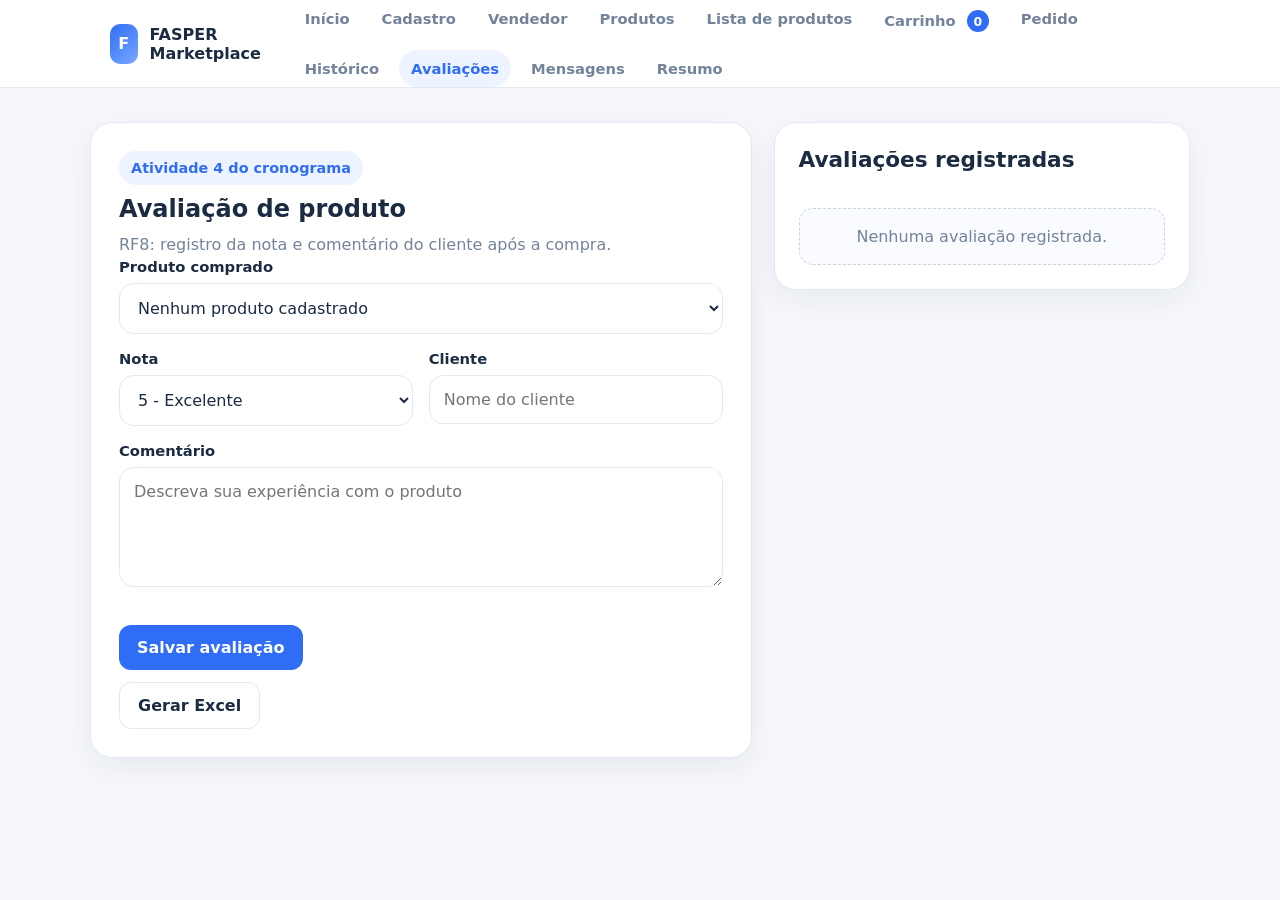
==== frontend/avaliacoes.html @ 56a72853 "Atividade 4" ====
<!DOCTYPE html>
<html lang="pt-BR">
<head>
  <meta charset="UTF-8">
  <meta name="viewport" content="width=device-width, initial-scale=1.0">
  <title>FASPER | Avaliações</title>
  <link rel="stylesheet" href="css/style.css">
</head>
<body>
  <!-- Atividade 4 do cronograma -->
  <header class="header">
    <div class="container header-inner">
      <div class="brand">
        <div class="logo">F</div>
        <h1>FASPER Marketplace</h1>
      </div>

      <nav class="nav">
        <a href="index.html">Início</a>
        <a href="cadastro.html">Cadastro</a>
        <a href="vendedor.html">Vendedor</a>
        <!-- Atividade 2 do cronograma -->
        <a href="produtos.html">Produtos</a>
        <!-- Atividade 2 do cronograma -->
        <a href="lista-produtos.html">Lista de produtos</a>
        <!-- Atividade 3 do cronograma -->
        <a href="carrinho.html">Carrinho <span class="cart-badge" data-cart-count>0</span></a>
        <!-- Atividade 3 do cronograma -->
        <a href="pedido.html">Pedido</a>
        <!-- Atividade 4 do cronograma -->
        <a href="historico.html">Histórico</a>
        <!-- Atividade 4 do cronograma -->
        <a class="active" href="avaliacoes.html">Avaliações</a>
        <!-- Atividade 4 do cronograma -->
        <a href="mensagens.html">Mensagens</a>
        <a href="resumo.html">Resumo</a>
      </nav>
    </div>
  </header>

  <main class="container page activity4-grid">
    <section class="box panel">
      <span class="tag-entrega">Atividade 4 do cronograma</span><h2>Avaliação de produto</h2><p>RF8: registro da nota e comentário do cliente após a compra.</p>
      <form id="avaliacaoForm" class="form-grid">
        <div class="field full"><label for="avaliacaoProduto">Produto comprado</label><select id="avaliacaoProduto" required></select></div>
        <div class="field"><label for="avaliacaoNota">Nota</label><select id="avaliacaoNota"><option value="5">5 - Excelente</option><option value="4">4 - Muito bom</option><option value="3">3 - Bom</option><option value="2">2 - Regular</option><option value="1">1 - Ruim</option></select></div>
        <div class="field"><label for="avaliacaoCliente">Cliente</label><input id="avaliacaoCliente" placeholder="Nome do cliente" required></div>
        <div class="field full"><label for="avaliacaoComentario">Comentário</label><textarea id="avaliacaoComentario" placeholder="Descreva sua experiência com o produto" required></textarea></div>
        <div class="actions"><button class="btn btn-primary" type="submit">Salvar avaliação</button><button class="btn btn-secondary" type="button" id="btnExportarAvaliacoes">Gerar Excel</button></div><div id="msgAvaliacao" class="msg"></div>
      </form>
    </section>
    <aside class="box activity4-side-panel"><h3>Avaliações registradas</h3><div id="listaAvaliacoes" class="activity4-list"></div></aside>
  </main>
  <script src="js/app.js"></script>
</body>
</html>
---- frontend/css/style.css ----
/* Estilos base das entregas 1 e 2 do cronograma */
* {
  box-sizing: border-box;
}

body {
  margin: 0;
  font-family: system-ui, -apple-system, "Segoe UI", sans-serif;
  background: #f5f7fb;
  color: #1b2b42;
}

a {
  text-decoration: none;
  color: inherit;
}

button,
input,
select,
textarea {
  font: inherit;
}

img {
  max-width: 100%;
  display: block;
}

.header {
  background: #ffffff;
  border-bottom: 1px solid #e3e9f2;
}

.container {
  max-width: 1100px;
  margin: 0 auto;
  padding: 0 20px;
}

.header-inner {
  min-height: 72px;
  display: flex;
  align-items: center;
  justify-content: space-between;
  gap: 16px;
}

.brand {
  display: flex;
  align-items: center;
  gap: 12px;
}

.logo {
  width: 40px;
  height: 40px;
  border-radius: 10px;
  background: linear-gradient(135deg, #2f6df6, #78a8ff);
  display: grid;
  place-items: center;
  color: #ffffff;
  font-weight: 800;
}

.brand h1 {
  margin: 0;
  font-size: 1rem;
}

.nav {
  display: flex;
  gap: 8px;
  flex-wrap: wrap;
}

.nav a {
  padding: 10px 12px;
  border-radius: 999px;
  color: #73839a;
  font-weight: 700;
  font-size: 0.92rem;
}

.nav a.active,
.nav a:hover {
  background: #edf3ff;
  color: #2f6df6;
}

.page {
  padding: 34px 0 42px;
}

.box {
  background: #ffffff;
  border: 1px solid #e3e9f2;
  border-radius: 22px;
  box-shadow: 0 10px 28px rgba(20, 35, 60, 0.06);
}

.hero,
.panel {
  padding: 28px;
}

.hero h2 {
  margin: 0 0 10px;
  font-size: 2rem;
  letter-spacing: -0.5px;
}

.hero p,
.panel p,
.helper-text {
  margin: 0;
  color: #73839a;
  line-height: 1.7;
}

.panel h2 {
  margin: 10px 0 8px;
  font-size: 1.5rem;
}

.actions {
  display: flex;
  gap: 12px;
  flex-wrap: wrap;
  margin-top: 22px;
}

.actions-tight {
  margin-top: 0;
}

.align-end {
  align-items: end;
}

.btn {
  border: none;
  border-radius: 12px;
  padding: 13px 18px;
  font-weight: 800;
  cursor: pointer;
  display: inline-flex;
  align-items: center;
  justify-content: center;
}

.btn-primary {
  background: #2f6df6;
  color: #ffffff;
}

.btn-secondary {
  background: #ffffff;
  color: #1b2b42;
  border: 1px solid #e3e9f2;
}

.form-grid,
.filters-grid {
  display: grid;
  grid-template-columns: repeat(2, 1fr);
  gap: 16px;
}

.field {
  display: flex;
  flex-direction: column;
  gap: 8px;
}

.field.full {
  grid-column: 1 / -1;
}

label {
  font-size: 0.92rem;
  font-weight: 700;
}

input,
select,
textarea {
  width: 100%;
  border: 1px solid #e3e9f2;
  background: #ffffff;
  border-radius: 14px;
  padding: 14px;
  outline: none;
  color: #1b2b42;
}

textarea {
  min-height: 120px;
  resize: vertical;
}

.summary {
  display: grid;
  gap: 12px;
}

.row {
  display: grid;
  grid-template-columns: 170px 1fr;
  gap: 12px;
  padding: 14px 16px;
  border: 1px solid #e3e9f2;
  border-radius: 14px;
  background: #fafcff;
}

.row strong {
  color: #73839a;
}

.status,
.tag-entrega {
  display: inline-flex;
  padding: 9px 12px;
  border-radius: 999px;
  font-weight: 800;
  font-size: 0.9rem;
}

.status {
  background: #edf8f1;
  color: #198754;
}

.tag-entrega {
  background: #edf3ff;
  color: #2f6df6;
}

.msg {
  margin-top: 14px;
  color: #198754;
  font-weight: 700;
  min-height: 20px;
}

.msg-error {
  color: #c62828;
}

.header-card {
  display: flex;
  justify-content: space-between;
  align-items: center;
  gap: 12px;
  flex-wrap: wrap;
  margin-bottom: 22px;
}

.preview-grid {
  display: grid;
  grid-template-columns: repeat(auto-fit, minmax(96px, 110px));
  gap: 10px;
}

.preview-card,
.product-card {
  border: 1px solid #e3e9f2;
  border-radius: 18px;
  overflow: hidden;
  background: #ffffff;
}

.preview-card {
  padding: 8px;
}

.preview-card img {
  width: 100%;
  height: 72px;
  object-fit: cover;
  border-radius: 12px;
}

.preview-card p {
  margin: 6px 0 0;
  font-size: 0.8rem;
  color: #73839a;
}

.product-grid {
  display: grid;
  grid-template-columns: repeat(auto-fit, minmax(240px, 1fr));
  gap: 16px;
  margin-top: 22px;
}

.product-card img {
  width: 100%;
  height: 220px;
  object-fit: cover;
  background: #eef2f9;
}

.product-body {
  padding: 16px;
  display: grid;
  gap: 10px;
}

.product-title {
  margin: 0;
  font-size: 1.08rem;
}

.product-meta,
.product-description {
  margin: 0;
  color: #73839a;
  line-height: 1,5;
}

.product-price {
  font-size: 1.15rem;
  font-weight: 800;
  color: #2f6df6;
}

.product-badges {
  display: flex;
  gap: 8px;
  flex-wrap: wrap;
}

.badge {
  display: inline-flex;
  align-items: center;
  border-radius: 999px;
  padding: 7px 10px;
  font-size: 0.82rem;
  font-weight: 700;
  background: #f2f6fc;
  color: #46607e;
}

.empty-state {
  margin-top: 22px;
  padding: 18px;
  border: 1px dashed #c9d4e3;
  border-radius: 14px;
  background: #f9fbff;
  color: #73839a;
  text-align: center;
}

.pagination-bar {
  display: flex;
  justify-content: center;
  align-items: center;
  gap: 12px;
  margin-top: 22px;
  flex-wrap: wrap;
}

.pagination-info {
  font-weight: 700;
  color: #46607e;
}

@media (max-width: 760px) {
  .header-inner {
    flex-direction: column;
    align-items: flex-start;
    padding: 14px 0;
  }

  .form-grid,
  .filters-grid,
  .row {
    grid-template-columns: 1fr;
  }

  .product-grid {
    grid-template-columns: 1fr;
  }
}


.page-store {
  display: grid;
  gap: 22px;
}

.store-hero {
  padding: 28px;
  display: flex;
  justify-content: space-between;
  gap: 20px;
  align-items: stretch;
  background: linear-gradient(135deg, #ffffff, #f5f8ff);
}

.store-hero-copy h2 {
  margin: 12px 0 8px;
  font-size: 2rem;
}

.store-hero-side {
  min-width: 240px;
  border-radius: 22px;
  background: linear-gradient(135deg, #1b2b42, #2f6df6);
  color: #ffffff;
  padding: 22px;
  display: flex;
  flex-direction: column;
  justify-content: center;
  gap: 8px;
}

.store-hero-side strong {
  font-size: 1.8rem;
}

.store-pill {
  display: inline-flex;
  width: fit-content;
  padding: 8px 12px;
  border-radius: 999px;
  background: rgba(255,255,255,0.14);
  font-size: 0.86rem;
  font-weight: 800;
}

.store-toolbar {
  padding: 22px;
}

.store-toolbar-grid {
  display: grid;
  grid-template-columns: 2fr 1fr 1fr 1fr 1fr auto;
  gap: 14px;
  align-items: end;
}

.toolbar-actions {
  margin-top: 0;
}

.store-showcase-section,
.table-section {
  padding: 24px;
}

.section-heading {
  display: flex;
  justify-content: space-between;
  align-items: center;
  gap: 16px;
  margin-bottom: 18px;
}

.section-heading h3 {
  margin: 0 0 6px;
  font-size: 1.35rem;
}

.store-grid {
  display: grid;
  grid-template-columns: repeat(auto-fit, minmax(260px, 1fr));
  gap: 22px;
}

.store-card {
  position: relative;
  border: 1px solid #e3e9f2;
  border-radius: 20px;
  overflow: hidden;
  background: #ffffff;
  box-shadow: 0 10px 24px rgba(20, 35, 60, 0.05);
}

.store-favorite {
  position: absolute;
  top: 14px;
  right: 14px;
  width: 42px;
  height: 42px;
  border-radius: 999px;
  border: none;
  background: rgba(255,255,255,0.92);
  font-size: 1.5rem;
  cursor: pointer;
  z-index: 2;
}

.store-image-wrap {
  height: 280px;
  background: #f2f4f8;
  display: grid;
  place-items: center;
  padding: 18px;
}

.store-image-wrap img {
  width: 100%;
  height: 100%;
  object-fit: contain;
}

.store-image-empty,
.modal-image-empty {
  color: #73839a;
  font-weight: 700;
}

.store-discount {
  background: #d8f04f;
  color: #152238;
  font-weight: 800;
  text-align: center;
  padding: 8px 12px;
}

.store-body {
  padding: 18px;
}

.store-body h4 {
  margin: 0 0 14px;
  font-size: 1.15rem;
  line-height: 1.35;
  min-height: 50px;
}

.store-stars {
  font-size: 1.6rem;
  letter-spacing: 1px;
  color: #2b2b2b;
}

.store-from {
  margin: 4px 0 0;
  color: #73839a;
}

.store-price {
  margin: 4px 0 14px;
  font-size: 1.9rem;
  font-weight: 900;
  color: #152238;
}

.store-meta-line {
  display: flex;
  justify-content: space-between;
  gap: 12px;
  color: #73839a;
  font-size: 0.92rem;
  margin-bottom: 16px;
}

.btn-full,
.btn-small {
  width: 100%;
}

.btn-small {
  padding: 10px 12px;
  font-size: 0.88rem;
}

.table-wrap {
  overflow: auto;
  border: 1px solid #e3e9f2;
  border-radius: 18px;
}

.product-table {
  width: 100%;
  border-collapse: collapse;
  min-width: 820px;
}

.product-table thead th {
  background: #51add8;
  color: #ffffff;
  text-align: left;
  padding: 14px 16px;
  font-size: 0.9rem;
}

.product-table tbody td {
  padding: 14px 16px;
  border-top: 1px solid #e8eef6;
  background: #ffffff;
}

.product-row-clickable {
  cursor: pointer;
}

.product-row-clickable:hover td {
  background: #f7fbff;
}

.table-empty {
  text-align: center;
  color: #73839a;
  font-weight: 700;
}

.modal-gallery[hidden] {
  display: none !important;
}

.modal-gallery {
  position: fixed;
  inset: 0;
  z-index: 50;
  display: grid;
  place-items: center;
  padding: 24px;
}

.modal-gallery-backdrop {
  position: absolute;
  inset: 0;
  background: rgba(15, 23, 42, 0.6);
}

.modal-gallery-card {
  position: relative;
  z-index: 2;
  width: min(980px, 100%);
  padding: 24px;
}

.modal-gallery-header {
  display: flex;
  justify-content: space-between;
  align-items: center;
  gap: 16px;
  margin-bottom: 18px;
}

.modal-gallery-header h3 {
  margin: 10px 0 0;
  font-size: 1.4rem;
}

.modal-image-main {
  min-height: 420px;
  border: 1px solid #e3e9f2;
  border-radius: 18px;
  background: #f4f7fb;
  display: grid;
  place-items: center;
  padding: 18px;
}

.modal-image-main img {
  max-width: 100%;
  max-height: 380px;
  object-fit: contain;
}

.modal-thumbs {
  display: flex;
  flex-wrap: wrap;
  gap: 10px;
  margin-top: 16px;
}

.thumb-button {
  width: 84px;
  height: 84px;
  border: 2px solid transparent;
  border-radius: 14px;
  background: #ffffff;
  padding: 6px;
  cursor: pointer;
  display: inline-flex;
  align-items: center;
  justify-content: center;
  flex: 0 0 auto;
}

.thumb-button.active {
  border-color: #2f6df6;
}

.thumb-button img {
  width: 68px;
  height: 68px;
  object-fit: cover;
  border-radius: 8px;
}

/* Atividade 2 do cronograma: tabela final de produtos */
.page-store-final {
  display: grid;
  gap: 22px;
}

.table-section-final {
  padding: 24px;
}

.section-heading-final {
  margin-bottom: 18px;
}

.section-heading-final h2 {
  margin: 12px 0 8px;
  font-size: 2rem;
}

.filters-row-final {
  display: grid;
  grid-template-columns: minmax(280px, 1.5fr) minmax(150px, 0.8fr) minmax(170px, 0.9fr) auto;
  gap: 14px;
  align-items: end;
  margin-bottom: 18px;
}

.field-search-final input,
.field-small-final input,
.field-small-final select {
  height: 48px;
  padding: 12px 14px;
}

.filters-actions-final {
  display: flex;
  gap: 10px;
  align-items: end;
  flex-wrap: wrap;
}

.table-wrap-final {
  overflow-x: auto;
}

.product-table-final th,
.product-table-final td {
  white-space: nowrap;
}


.table-actions-wrap {
  display: flex;
  flex-direction: column;
  gap: 10px;
  min-width: 180px;
}

.table-actions-wrap .btn-small {
  width: 100%;
  min-width: 0;
}

.product-table-final th:last-child,
.product-table-final td:last-child {
  width: 220px;
}

.product-name-cell {
  min-width: 180px;
}

.product-name-cell strong {
  font-size: 1rem;
}

.photo-thumb-button {
  width: 58px;
  height: 58px;
  border: 1px solid #d8e1f0;
  border-radius: 14px;
  background: #ffffff;
  padding: 0;
  display: inline-flex;
  align-items: center;
  justify-content: center;
  overflow: hidden;
  cursor: pointer;
}

.table-photo-thumb {
  width: 100%;
  height: 100%;
  object-fit: cover;
}

.table-photo-empty {
  font-size: 0.72rem;
  color: #73839a;
  font-weight: 700;
  padding: 6px;
  text-align: center;
}

.btn-small {
  padding: 11px 14px;
  border-radius: 12px;
  font-size: 0.92rem;
}

.table-empty {
  text-align: center;
  color: #73839a;
  padding: 24px;
}

@media (max-width: 980px) {
  .filters-row-final {
    grid-template-columns: 1fr 1fr;
  }
}

@media (max-width: 680px) {
  .section-heading-final {
    flex-direction: column;
    align-items: flex-start;
  }

  .filters-row-final {
    grid-template-columns: 1fr;
  }
}

.selected-files {
  display: grid;
  gap: 8px;
  margin-top: 12px;
}

.selected-file-item {
  display: flex;
  align-items: center;
  justify-content: space-between;
  gap: 12px;
  padding: 10px 12px;
  border: 1px solid #e3e9f2;
  border-radius: 12px;
  background: #fafcff;
}

.selected-file-item span {
  color: #46607e;
  font-size: 0.92rem;
  word-break: break-word;
}

.btn-remove-file {
  border: 1px solid #e3e9f2;
  background: #ffffff;
  color: #c62828;
  border-radius: 10px;
  padding: 8px 10px;
  font-weight: 700;
  cursor: pointer;
}

/* Atividade 3 do cronograma: layout do carrinho */
.cart-page-grid {
  display: grid;
  grid-template-columns: minmax(0, 1.8fr) minmax(280px, 0.8fr);
  gap: 22px;
  align-items: start;
}

.cart-product-cell {
  display: flex;
  align-items: center;
  gap: 12px;
  min-width: 260px;
}

.cart-thumb {
  width: 58px;
  height: 58px;
  min-width: 58px;
  border: 1px solid #d8e1f0;
  border-radius: 14px;
  object-fit: cover;
  background: #ffffff;
}

.cart-thumb-empty {
  display: inline-flex;
  align-items: center;
  justify-content: center;
  font-size: 0.72rem;
  color: #73839a;
  font-weight: 700;
  padding: 6px;
  text-align: center;
}

.cart-id {
  margin-top: 4px;
  font-size: 0.82rem;
  color: #73839a;
  word-break: break-word;
}

.cart-qty-input {
  width: 92px;
  min-width: 92px;
  height: 58px;
  padding: 10px 14px;
}

.cart-totals-inline {
  display: flex;
  gap: 12px;
  flex-wrap: wrap;
  margin-top: 18px;
}

.cart-total-card {
  min-width: 180px;
  padding: 14px 16px;
  border: 1px solid #e3e9f2;
  border-radius: 14px;
  background: #fafcff;
  display: grid;
  gap: 6px;
}

.cart-total-card strong {
  color: #1b2b42;
}

.cart-summary-panel {
  padding: 24px;
}

.cart-summary-panel h3 {
  margin: 12px 0 8px;
  font-size: 1.4rem;
}

.cart-summary-lines {
  display: grid;
  gap: 12px;
  margin-top: 18px;
}

.cart-summary-lines div {
  display: flex;
  justify-content: space-between;
  gap: 12px;
  padding: 14px 16px;
  border: 1px solid #e3e9f2;
  border-radius: 14px;
  background: #fafcff;
}

.actions-column {
  flex-direction: column;
}

.cart-badge {
  display: inline-flex;
  align-items: center;
  justify-content: center;
  min-width: 22px;
  height: 22px;
  padding: 0 6px;
  margin-left: 6px;
  border-radius: 999px;
  background: #2f6df6;
  color: #ffffff;
  font-size: 0.78rem;
  font-weight: 800;
}

.btn-disabled {
  opacity: 0.6;
  pointer-events: none;
}

@media (max-width: 980px) {
  /* Atividade 3 do cronograma: layout do carrinho */
.cart-page-grid {
    grid-template-columns: 1fr;
  }
}

/* Atividade 4 do cronograma: RF7 Mensagens, RF8 Avaliação de produto e RF9 Histórico de compras */
.activity4-grid,
.order-grid {
  display: grid;
  grid-template-columns: minmax(0, 1.35fr) minmax(300px, 0.85fr);
  gap: 22px;
  align-items: start;
}

.activity4-side-panel,
.order-summary-panel {
  padding: 24px;
}

.activity4-side-panel h3,
.order-summary-panel h3 {
  margin: 0 0 14px;
  font-size: 1.35rem;
}

.activity4-list,
.message-list {
  display: grid;
  gap: 12px;
}

.activity4-item,
.message-item {
  border: 1px solid #e3e9f2;
  border-radius: 16px;
  background: #fafcff;
  padding: 14px;
}

.activity4-item strong,
.message-item strong {
  display: block;
  margin-bottom: 6px;
  color: #1b2b42;
}

.activity4-item span {
  display: block;
  color: #f2a900;
  font-size: 1.2rem;
  letter-spacing: 1px;
  margin-bottom: 6px;
}

.activity4-item p,
.message-item p {
  margin: 0 0 8px;
  color: #46607e;
  line-height: 1.5;
}

.activity4-item small,
.message-item small {
  color: #73839a;
  font-weight: 700;
}

.message-item {
  max-width: 92%;
}

.message-buyer {
  justify-self: start;
}

.message-seller {
  justify-self: end;
  background: #edf3ff;
}

.section-actions-inline {
  display: flex;
  gap: 10px;
  flex-wrap: wrap;
}

.order-summary-list {
  list-style: none;
  padding: 0;
  margin: 14px 0;
  display: grid;
  gap: 10px;
}

.order-summary-list li {
  display: flex;
  justify-content: space-between;
  gap: 12px;
  padding: 12px 14px;
  border: 1px solid #e3e9f2;
  border-radius: 14px;
  background: #fafcff;
}

.home-grid-cards {
  display: grid;
  grid-template-columns: repeat(auto-fit, minmax(190px, 1fr));
  gap: 12px;
  margin-top: 22px;
}

.home-card-mini {
  border: 1px solid #e3e9f2;
  border-radius: 16px;
  background: #fafcff;
  padding: 16px;
  display: grid;
  gap: 6px;
}

.home-card-mini strong {
  color: #2f6df6;
}

.home-card-mini span {
  color: #73839a;
  line-height: 1.4;
}

.home-card-highlight {
  background: #edf3ff;
}

@media (max-width: 980px) {
  .activity4-grid,
  .order-grid {
    grid-template-columns: 1fr;
  }
}
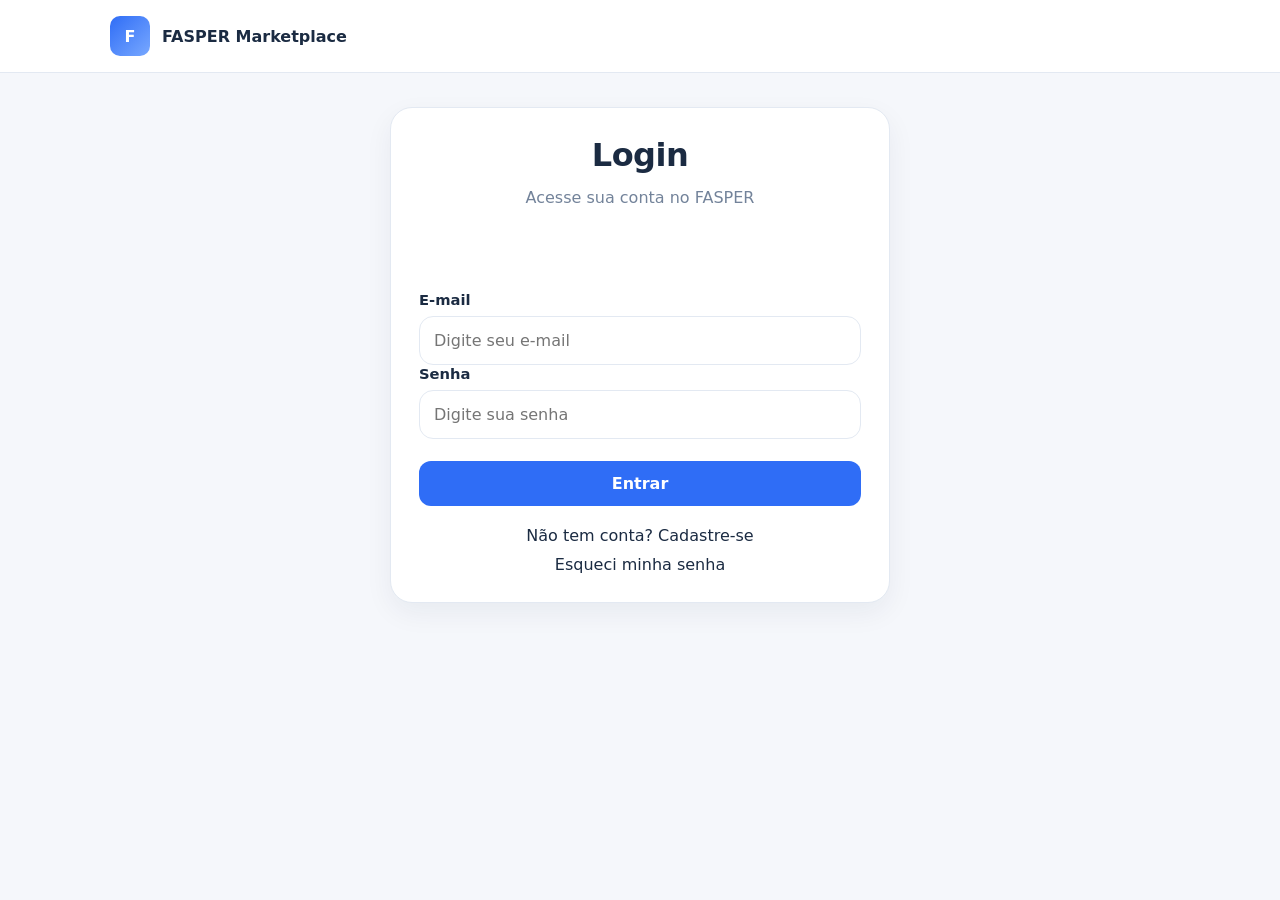
==== commit 20ed46ed: "Implementa login e autenticação" ====
--- a/frontend/avaliacoes.html
+++ b/frontend/avaliacoes.html
@@ -7,6 +7,9 @@
   <link rel="stylesheet" href="css/style.css">
 </head>
 <body>
+   <button id="btnSair" style="position: fixed; top: 10px; right: 10px; background: #e74c3c; color: white; border: none; padding: 8px 16px; border-radius: 8px; cursor: pointer; z-index: 9999;">
+    SAIR
+</button>
   <!-- Atividade 4 do cronograma -->
   <header class="header">
     <div class="container header-inner">
@@ -51,6 +54,9 @@
     </section>
     <aside class="box activity4-side-panel"><h3>Avaliações registradas</h3><div id="listaAvaliacoes" class="activity4-list"></div></aside>
   </main>
+    <script src="js/auth.js"></script>
   <script src="js/app.js"></script>
 </body>
 </html>
+</body>
+</html>
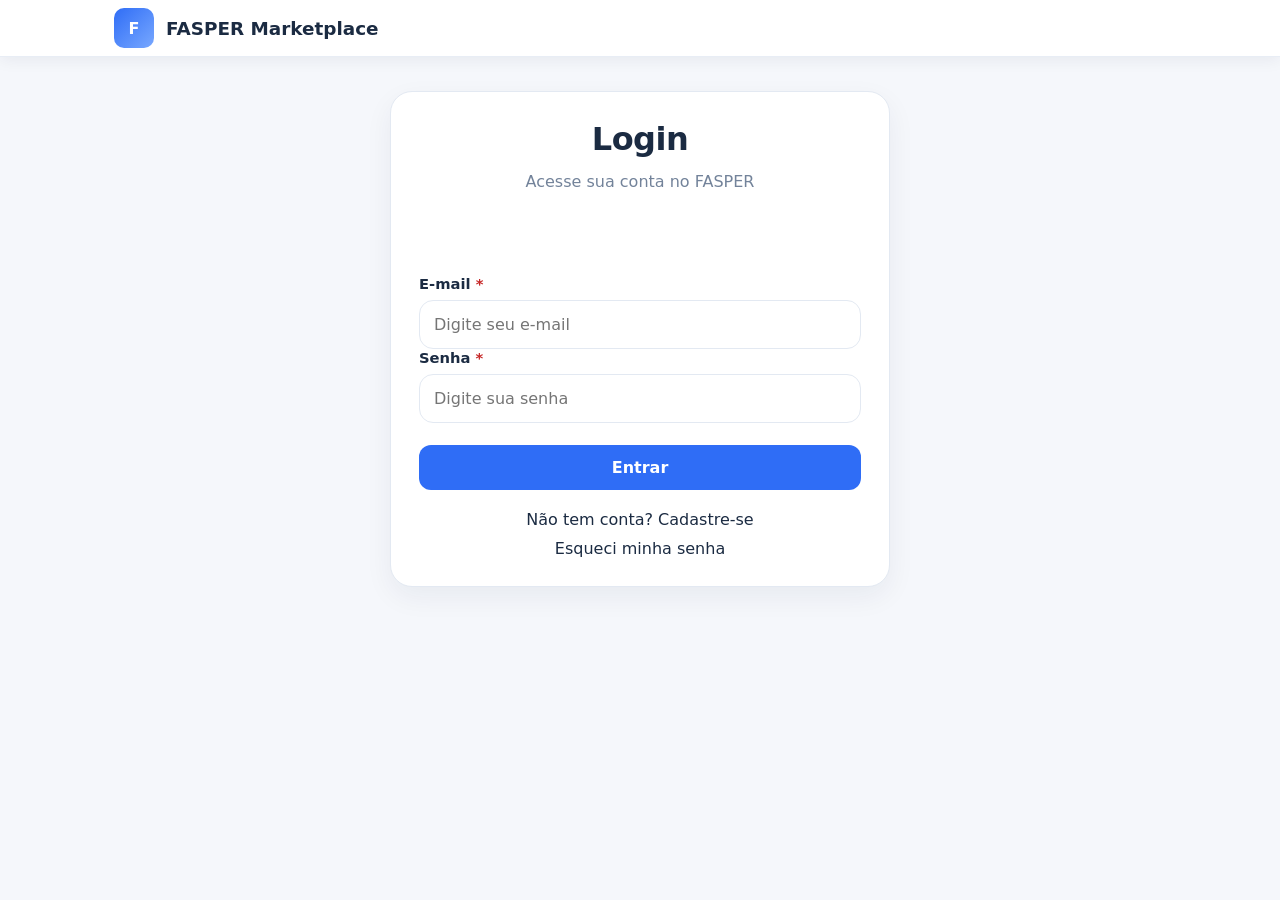
==== commit b98c99e4: "Actualización del proyecto" ====
--- a/frontend/avaliacoes.html
+++ b/frontend/avaliacoes.html
@@ -13,12 +13,17 @@
   <!-- Atividade 4 do cronograma -->
   <header class="header">
     <div class="container header-inner">
-      <div class="brand">
+      <a class="brand" href="index.html">
         <div class="logo">F</div>
         <h1>FASPER Marketplace</h1>
-      </div>
+      </a>
 
-      <nav class="nav">
+      <button class="nav-toggle" id="btnNavToggle" aria-label="Abrir menu de navegação" aria-expanded="false" aria-controls="navPrincipal">
+        <span></span>
+        <span></span>
+        <span></span>
+      </button>
+      <nav class="nav" id="navPrincipal">
         <a href="index.html">Início</a>
         <a href="cadastro.html">Cadastro</a>
         <a href="vendedor.html">Vendedor</a>
@@ -44,7 +49,7 @@
   <main class="container page activity4-grid">
     <section class="box panel">
       <span class="tag-entrega">Atividade 4 do cronograma</span><h2>Avaliação de produto</h2><p>RF8: registro da nota e comentário do cliente após a compra.</p>
-      <form id="avaliacaoForm" class="form-grid">
+      <form id="avaliacaoForm" class="form-grid" novalidate>
         <div class="field full"><label for="avaliacaoProduto">Produto comprado</label><select id="avaliacaoProduto" required></select></div>
         <div class="field"><label for="avaliacaoNota">Nota</label><select id="avaliacaoNota"><option value="5">5 - Excelente</option><option value="4">4 - Muito bom</option><option value="3">3 - Bom</option><option value="2">2 - Regular</option><option value="1">1 - Ruim</option></select></div>
         <div class="field"><label for="avaliacaoCliente">Cliente</label><input id="avaliacaoCliente" placeholder="Nome do cliente" required></div>
@@ -58,5 +63,3 @@
   <script src="js/app.js"></script>
 </body>
 </html>
-</body>
-</html>
--- a/frontend/css/style.css
+++ b/frontend/css/style.css
@@ -367,7 +367,7 @@
   color: #46607e;
 }
 
-@media (max-width: 760px) {
+@media (max-width: 1024px) {
   .header-inner {
     flex-direction: column;
     align-items: flex-start;
@@ -1123,3 +1123,616 @@
     grid-template-columns: 1fr;
   }
 }
+.modal {
+  position: fixed;
+  inset: 0;
+  background: rgba(0,0,0,.6);
+  justify-content: center;
+  align-items: center;
+  z-index: 9999;
+  display: none;   
+}
+
+.modal:not([hidden]) {
+  display: flex;
+}
+
+.modal-content {
+  background: white;
+  width: 500px;
+  max-width: 90%;
+
+  padding: 24px;
+  border-radius: 12px;
+
+  display: flex;
+  flex-direction: column;
+  gap: 12px;
+}
+
+.modal-actions {
+  display: flex;
+  justify-content: flex-end;
+  gap: 10px;
+}
+
+/* ============================================================
+   RF13 – Responsividade / Usabilidade
+   ============================================================ */
+
+/* Hamburger button (visível só em mobile) */
+.nav-toggle {
+  display: none;
+  background: none;
+  border: none;
+  cursor: pointer;
+  padding: 8px;
+  flex-direction: column;
+  gap: 5px;
+  border-radius: 8px;
+  align-self: center;
+}
+.nav-toggle span {
+  display: block;
+  width: 24px;
+  height: 2px;
+  background: #1b2b42;
+  border-radius: 2px;
+  transition: transform 0.2s, opacity 0.2s;
+}
+.nav-toggle[aria-expanded="true"] span:nth-child(1) {
+  transform: translateY(7px) rotate(45deg);
+}
+.nav-toggle[aria-expanded="true"] span:nth-child(2) {
+  opacity: 0;
+}
+.nav-toggle[aria-expanded="true"] span:nth-child(3) {
+  transform: translateY(-7px) rotate(-45deg);
+}
+
+/* Drawer deslizante da esquerda para a direita */
+.nav-overlay {
+  display: none;
+  position: fixed;
+  inset: 0;
+  background: rgba(15, 23, 42, 0.5);
+  z-index: 199;
+}
+.nav-overlay.active {
+  display: block;
+}
+
+/* Previne overflow horizontal global */
+html, body { overflow-x: hidden; max-width: 100%; }
+
+/* Grid items nunca expandem além do container (fix min-width: auto padrão) */
+.page-store-final > *,
+.cart-page-grid > *,
+.order-grid > *,
+.activity4-grid > * {
+  min-width: 0;
+}
+
+/* Garante que a tabela nunca vaza do wrapper */
+.table-wrap,
+.table-wrap-final {
+  overflow-x: auto;
+  -webkit-overflow-scrolling: touch;
+  max-width: 100%;
+}
+
+/* section-heading com ações: wrap no mobile */
+.section-heading {
+  flex-wrap: wrap;
+}
+
+/* Marca da empresa: não quebra nem estoura */
+.brand {
+  min-width: 0;
+  flex-shrink: 1;
+}
+.brand h1 {
+  white-space: nowrap;
+}
+
+@media (max-width: 1024px) {
+  .nav-toggle {
+    display: flex;
+  }
+
+  /* Header: logo à esquerda, hamburger à direita */
+  .header-inner {
+    flex-direction: row !important;
+    align-items: center !important;
+    justify-content: space-between !important;
+    flex-wrap: nowrap !important;
+    padding: 24px !important;
+    min-height: 60px;
+  }
+
+  .brand h1 {
+    overflow: hidden;
+    text-overflow: ellipsis;
+    max-width: 160px;
+  }
+
+  /* Nav como drawer fixo, fora da tela por padrão */
+  #navPrincipal {
+    position: fixed !important;
+    top: 0;
+    left: 0;
+    height: 100vh;
+    width: 270px;
+    max-width: 85vw;
+    background: #ffffff;
+    border-right: 1px solid #e3e9f2;
+    box-shadow: 4px 0 28px rgba(20, 35, 60, 0.14);
+    flex-direction: column !important;
+    display: flex !important;
+    gap: 4px;
+    padding: 14px 14px 40px;
+    z-index: 200;
+    overflow-y: auto;
+    transform: translateX(-100%);
+    transition: transform 0.28s cubic-bezier(0.4, 0, 0.2, 1);
+  }
+  #navPrincipal.nav-open {
+    transform: translateX(0);
+  }
+
+  .nav a {
+    padding: 13px 16px;
+    border-radius: 12px;
+    font-size: 1rem;
+    width: 100%;
+    display: block;
+  }
+
+  /* RF13 – seções com heading + ações lado a lado → coluna */
+  .section-heading,
+  .section-heading-final {
+    flex-direction: column !important;
+    align-items: flex-start !important;
+    gap: 12px;
+  }
+  .section-actions-inline {
+    flex-wrap: wrap;
+    width: 100%;
+  }
+  .section-actions-inline .btn {
+    flex: 1 1 auto;
+    min-width: 0;
+  }
+
+  /* RF13 – hero da home */
+  .store-hero {
+    flex-direction: column;
+  }
+  .store-hero-side {
+    min-width: 0;
+    width: 100%;
+  }
+
+  /* RF13 – toolbar da loja em mobile */
+  .store-toolbar-grid {
+    grid-template-columns: 1fr;
+  }
+
+  /* RF13 – tabelas: contêiner com scroll, sem vazar */
+  .table-wrap,
+  .table-wrap-final {
+    overflow-x: auto;
+    -webkit-overflow-scrolling: touch;
+  }
+
+  /* RF13 – grid do carrinho e pedido em coluna */
+  .cart-page-grid,
+  .order-grid,
+  .activity4-grid {
+    grid-template-columns: 1fr !important;
+  }
+
+  /* RF13 – painel lateral do carrinho sem largura mínima */
+  .cart-summary-panel,
+  .order-summary-panel,
+  .activity4-side-panel {
+    min-width: 0;
+    width: 100%;
+  }
+
+  /* RF13 – box com padding menor em mobile */
+  .hero, .panel {
+    padding: 18px;
+  }
+  .store-body,
+  .store-toolbar,
+  .store-showcase-section,
+  .table-section,
+  .table-section-final,
+  .cart-summary-panel,
+  .order-summary-panel {
+    padding: 16px;
+  }
+
+  /* RF13 – filtros em mobile */
+  .filters-row-final {
+    grid-template-columns: 1fr !important;
+  }
+  .filters-actions-final {
+    flex-direction: row;
+    width: 100%;
+  }
+  .filters-actions-final .btn {
+    flex: 1;
+  }
+
+  /* RF13 – modal em mobile */
+  .modal-gallery {
+    padding: 12px;
+    align-items: flex-end;
+  }
+  .modal-gallery-card {
+    max-height: 82vh;
+    overflow-y: auto;
+  }
+  .modal-image-main {
+    min-height: 200px;
+  }
+  .modal-content {
+    max-height: 85vh;
+    overflow-y: auto;
+  }
+
+  /* RF13 – touch targets mínimos 44px */
+  .btn {
+    min-height: 44px;
+  }
+  input, select {
+    min-height: 44px;
+  }
+
+  /* RF13 – cards da home */
+  .home-grid-cards {
+    grid-template-columns: 1fr 1fr;
+  }
+
+  /* RF13 – totais do carrinho em coluna */
+  .cart-totals-inline {
+    flex-direction: column;
+  }
+  .cart-total-card {
+    min-width: 0;
+    width: 100%;
+  }
+
+  /* RF13 – paginação */
+  .pagination-bar {
+    gap: 8px;
+  }
+
+  /* RF13 – padding geral mobile */
+  .page {
+    padding: 20px 0 32px;
+  }
+  .container {
+    padding: 24px 8px;
+  }
+  .box {
+    border-radius: 14px;
+  }
+  .hero h2, .store-hero-copy h2 {
+    font-size: 1.6rem;
+  }
+  .panel h2 {
+    font-size: 1.25rem;
+  }
+  .store-price {
+    font-size: 1.5rem;
+  }
+  .form-grid {
+    gap: 12px;
+  }
+  .actions {
+    gap: 8px;
+    margin-top: 16px;
+  }
+  .activity4-item,
+  .message-item {
+    padding: 12px;
+  }
+  .home-card-mini {
+    padding: 12px;
+  }
+  .tag-entrega {
+    font-size: 0.82rem;
+    padding: 7px 10px;
+  }
+}
+
+/* ── Top user bar: desktop (fixo no body, topo direito) ── */
+.top-user-bar {
+  position: fixed;
+  top: 10px;
+  right: 10px;
+  z-index: 9999;
+  display: flex;
+  align-items: center;
+  gap: 8px;
+}
+
+.usuario-desktop-info {
+  display: flex;
+  align-items: center;
+  gap: 6px;
+  height: 36px;
+  padding: 0 12px;
+  background: #f0f4ff;
+  border: 1px solid #d4e4ff;
+  border-radius: 8px;
+  font-size: 0.82rem;
+  font-weight: 700;
+  color: #2f6df6;
+  white-space: nowrap;
+  max-width: 160px;
+  overflow: hidden;
+  text-overflow: ellipsis;
+  cursor: default;
+}
+
+.btn-sair-desktop {
+  height: 36px;
+  padding: 0 16px;
+  background: #e74c3c;
+  color: #fff;
+  border: none;
+  border-radius: 8px;
+  font-size: 0.88rem;
+  font-weight: 800;
+  cursor: pointer;
+  letter-spacing: 0.3px;
+}
+.btn-sair-desktop:hover {
+  background: #c0392b;
+}
+
+/* ── Usuário logado: mobile (dentro do drawer) ── */
+.nav-usuario-block {
+  display: flex;
+  align-items: center;
+  justify-content: space-between;
+  gap: 10px;
+  padding: 13px 14px;
+  margin-bottom: 10px;
+  border-radius: 14px;
+  background: #edf3ff;
+  border: 1px solid #d4e4ff;
+}
+.nav-usuario-nome {
+  font-weight: 700;
+  font-size: 0.9rem;
+  color: #1b2b42;
+  white-space: nowrap;
+  overflow: hidden;
+  text-overflow: ellipsis;
+}
+.nav-sair-btn {
+  background: #e74c3c;
+  color: #fff;
+  border: none;
+  border-radius: 8px;
+  padding: 7px 12px;
+  font-size: 0.82rem;
+  font-weight: 700;
+  cursor: pointer;
+  flex-shrink: 0;
+  min-height: 36px;
+}
+
+/* Esconde cada versão no viewport errado */
+@media (min-width: 1025px) {
+  .nav-usuario-block { display: none !important; }
+}
+@media (max-width: 1024px) {
+  /* Top bar só existe no desktop */
+  .top-user-bar { display: none !important; }
+}
+
+/* Chip legado nunca aparece */
+.usuario-chip { display: none !important; }
+
+/* btnSair do HTML sempre oculto — SAIR real está na top-user-bar (desktop) ou no drawer (mobile) */
+#btnSair { display: none !important; }
+
+/* Botões Entrar / Cadastrar (usuário não logado, desktop) */
+.btn-entrar-desktop {
+  height: 36px;
+  padding: 0 18px;
+  background: #2f6df6;
+  color: #fff;
+  border: none;
+  border-radius: 8px;
+  font-size: 0.85rem;
+  font-weight: 700;
+  cursor: pointer;
+  text-decoration: none;
+  display: inline-flex;
+  align-items: center;
+  letter-spacing: 0.2px;
+}
+.btn-entrar-desktop:hover { background: #1a56d6; color: #fff; }
+
+.btn-cadastro-desktop {
+  height: 36px;
+  padding: 0 18px;
+  background: #fff;
+  color: #2f6df6;
+  border: 1.5px solid #2f6df6;
+  border-radius: 8px;
+  font-size: 0.85rem;
+  font-weight: 700;
+  cursor: pointer;
+  text-decoration: none;
+  display: inline-flex;
+  align-items: center;
+  letter-spacing: 0.2px;
+}
+.btn-cadastro-desktop:hover { background: #eef3ff; color: #2f6df6; }
+
+/* Botões Entrar / Cadastrar dentro do drawer mobile */
+.nav-entrar-btn,
+.nav-cadastro-btn {
+  flex: 1;
+  display: inline-flex;
+  align-items: center;
+  justify-content: center;
+  padding: 9px 12px;
+  border-radius: 8px;
+  font-size: 0.88rem;
+  font-weight: 700;
+  text-decoration: none;
+  cursor: pointer;
+}
+.nav-entrar-btn {
+  background: #2f6df6 !important;
+  color: #fff !important;
+  border: none !important;
+  width: auto !important;
+}
+.nav-entrar-btn:hover { background: #1a56d6 !important; color: #fff !important; }
+.nav-cadastro-btn {
+  background: #fff !important;
+  color: #2f6df6 !important;
+  border: 1.5px solid #2f6df6 !important;
+  width: auto !important;
+}
+.nav-cadastro-btn:hover { background: #eef3ff !important; color: #2f6df6 !important; }
+
+@media (max-width: 900px) {
+  .store-toolbar-grid {
+    grid-template-columns: 1fr 1fr;
+  }
+}
+
+/* ============================================================
+   RF14 – Validações: estados visuais de campos
+   ============================================================ */
+input.invalido,
+select.invalido,
+textarea.invalido {
+  border-color: #c62828 !important;
+  background: #fff8f8;
+  outline: none;
+}
+input.valido,
+select.valido,
+textarea.valido {
+  border-color: #198754 !important;
+  background: #f6fff9;
+}
+.erro-campo {
+  color: #c62828;
+  font-size: 0.82rem;
+  font-weight: 600;
+  margin-top: 3px;
+  display: block;
+}
+label.obrigatorio::after {
+  content: ' *';
+  color: #c62828;
+  font-weight: 700;
+}
+
+/* fim RF13/RF14 */
+
+/* ============================================================
+   DESKTOP HEADER – UI/UX aprimorado (≥ 1025px)
+   Layout de duas linhas: linha do brand + linha da nav
+   ============================================================ */
+@media (min-width: 1025px) {
+  /* Sticky com sombra sutil */
+  .header {
+    position: sticky;
+    top: 0;
+    z-index: 100;
+    background: #ffffff;
+    box-shadow: 0 2px 16px rgba(20, 35, 60, 0.07);
+    border-bottom: 1.5px solid #e8edf5;
+  }
+
+  /* Duas linhas: brand em cima, nav embaixo */
+  .header-inner {
+    flex-direction: column !important;
+    align-items: stretch !important;
+    justify-content: flex-start !important;
+    gap: 0 !important;
+    padding: 0 24px !important;
+    min-height: auto !important;
+  }
+
+  /* Linha 1: brand */
+  .brand {
+    height: 56px;
+    display: flex;
+    align-items: center;
+    flex-shrink: 0;
+  }
+  .brand h1 {
+    font-size: 1.15rem;
+    overflow: visible;
+    text-overflow: clip;
+    max-width: none;
+  }
+
+  /* Linha 2: nav horizontal, uma única linha com scroll invisível */
+  .nav {
+    display: flex !important;
+    flex-direction: row !important;
+    flex-wrap: nowrap !important;
+    width: 100%;
+    overflow-x: auto;
+    overflow-y: visible;
+    scrollbar-width: none;
+    gap: 0 !important;
+    padding: 0 !important;
+    border-top: 1.5px solid #f0f4fa;
+    background: transparent;
+  }
+  .nav::-webkit-scrollbar {
+    display: none;
+  }
+
+  /* Links da nav: underline-style */
+  .nav a {
+    display: inline-flex !important;
+    align-items: center;
+    white-space: nowrap;
+    flex-shrink: 0;
+    height: 44px;
+    padding: 0 14px !important;
+    font-size: 0.84rem !important;
+    font-weight: 600;
+    color: #4b5a7a;
+    border-radius: 0 !important;
+    border-bottom: 2.5px solid transparent;
+    transition: color 0.14s, border-color 0.14s, background 0.14s;
+    text-decoration: none !important;
+    width: auto !important;
+  }
+  .nav a:hover {
+    color: #2f6df6;
+    background: #f4f7ff;
+    border-bottom-color: #2f6df6;
+  }
+  .nav a.active {
+    color: #2f6df6;
+    background: #eef3ff;
+    border-bottom-color: #2f6df6;
+    font-weight: 700;
+  }
+
+  /* Badge do carrinho fica bem proporcional */
+  .cart-badge {
+    font-size: 0.7rem;
+    padding: 1px 5px;
+  }
+}
